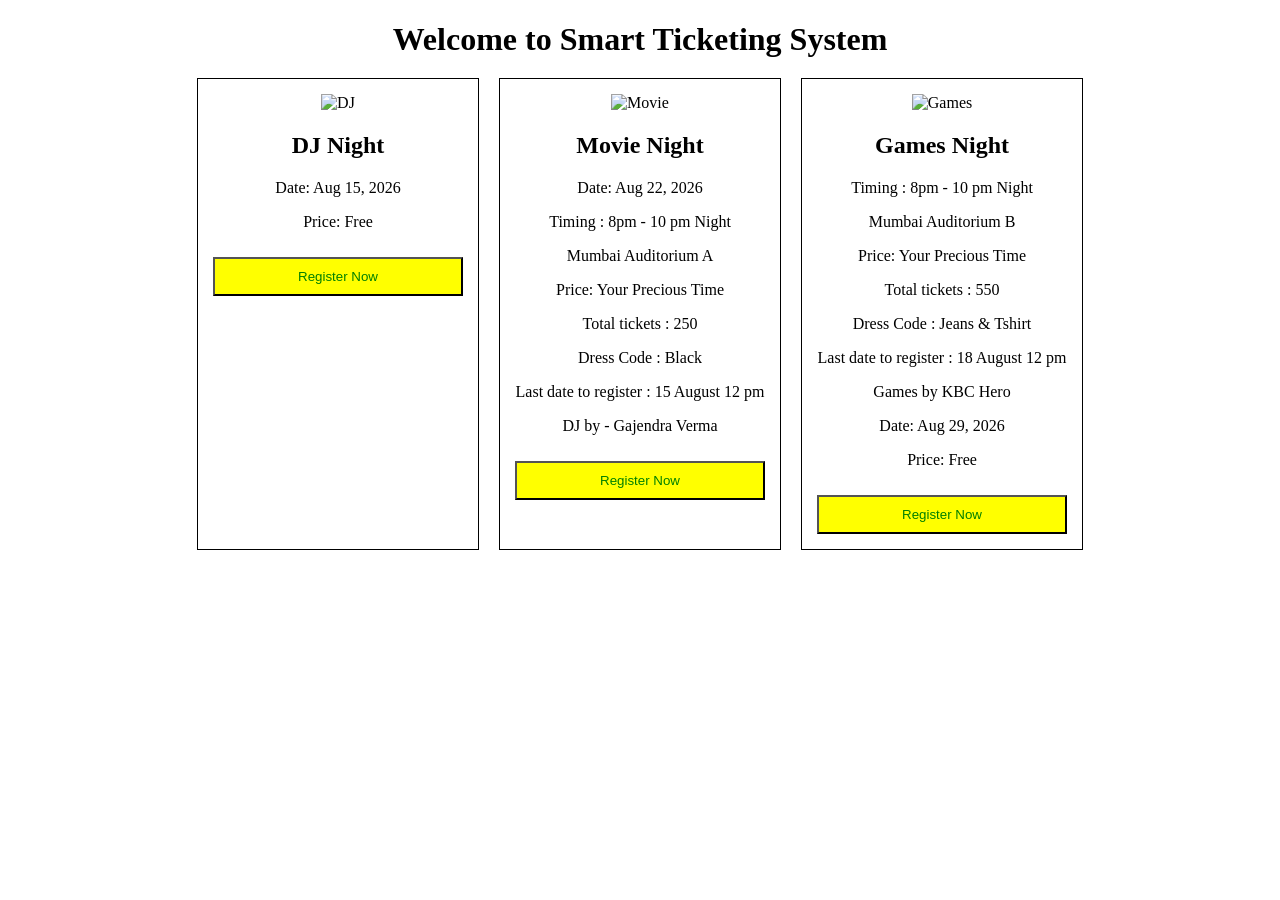
==== index.html @ 0b516df4 "Add files via upload" ====
<!DOCTYPE html>
<html lang="en">
<head>
    <meta charset="UTF-8"
    >
    <title>Smart Tickets</title>
    <link rel="stylesheet" href="style.css">
</head>
<body>

    <h1>Welcome to Smart Ticketing System</h1>

    <div class="events-container">

        <div class="card">
            <img src="https://images.unsplash.com/photo-1470225620780-dba8ba36b745?w=300" alt="DJ">
            <h2>DJ Night</h2>
            <p>Date: Aug 15, 2026</p>
            <p>Price: Free</p>
            <button>Register Now</button>
        </div>

        <div class="card">
            <img src="https://images.unsplash.com/photo-1489599849927-2ee91cede3ba?w=300" alt="Movie">
            <h2>Movie Night</h2>
            <p>Date: Aug 22, 2026</p>
            <p>Timing : 8pm - 10 pm  Night </p>
            <p> Mumbai Auditorium A</p>
            <p>Price: Your Precious Time</p>
            <p>Total tickets : 250 </p>
            <p> Dress Code : Black </p>
            <p>Last date to register : 15 August 12 pm </p>
            <p> DJ by - Gajendra Verma</p>
            <button>Register Now</button>
        </div>

        <div class="card">
            <img src="https://images.unsplash.com/photo-1610890716171-6b1bb98ffd09?w=300" alt="Games">
            <h2>Games Night</h2>
            <p>Timing : 8pm - 10 pm  Night </p>
            <p> Mumbai Auditorium B</p>
            <p>Price: Your Precious Time</p>
            <p>Total tickets : 550 </p>
            <p> Dress Code : Jeans & Tshirt </p>
            <p>Last date to register : 18 August 12 pm </p>
            <p> Games by KBC Hero </p>
            <p>Date: Aug 29, 2026</p>
            <p>Price: Free</p>
            <button>Register Now</button>
        </div>

    </div>

</body>
</html>
---- style.css ----
h1 {
    text-align: center;
    margin-bottom: 20px;
}
.events-container {
    display: flex;         /* Lines items horizontally */
    justify-content: center; /* Centers the whole row on screen */
    gap: 20px;             /* Adds space between the boxes */
    background-color: light rgb(69, 11, 21);

  }

/* 2. Style for each individual card box */
.card {
    border: 1px solid black;
    padding: 15px;
    width: 250px;          /* Fixed size so they all fit on one screen */
    text-align: center;
}

/* 3. Forces all images to look identical in size */
.card img {
    width: 100%;
    height: 150px;
    object-fit: cover;    /* Prevents the image from stretching distortion */
}

/* 4. Simple styling for the registration button */
.card button {
    width: 100%;
    padding: 10px;
    background-color: yellow;
    color: green;
    border:  2 px solid black;
    cursor: pointer;
    margin-top: 10px;
}
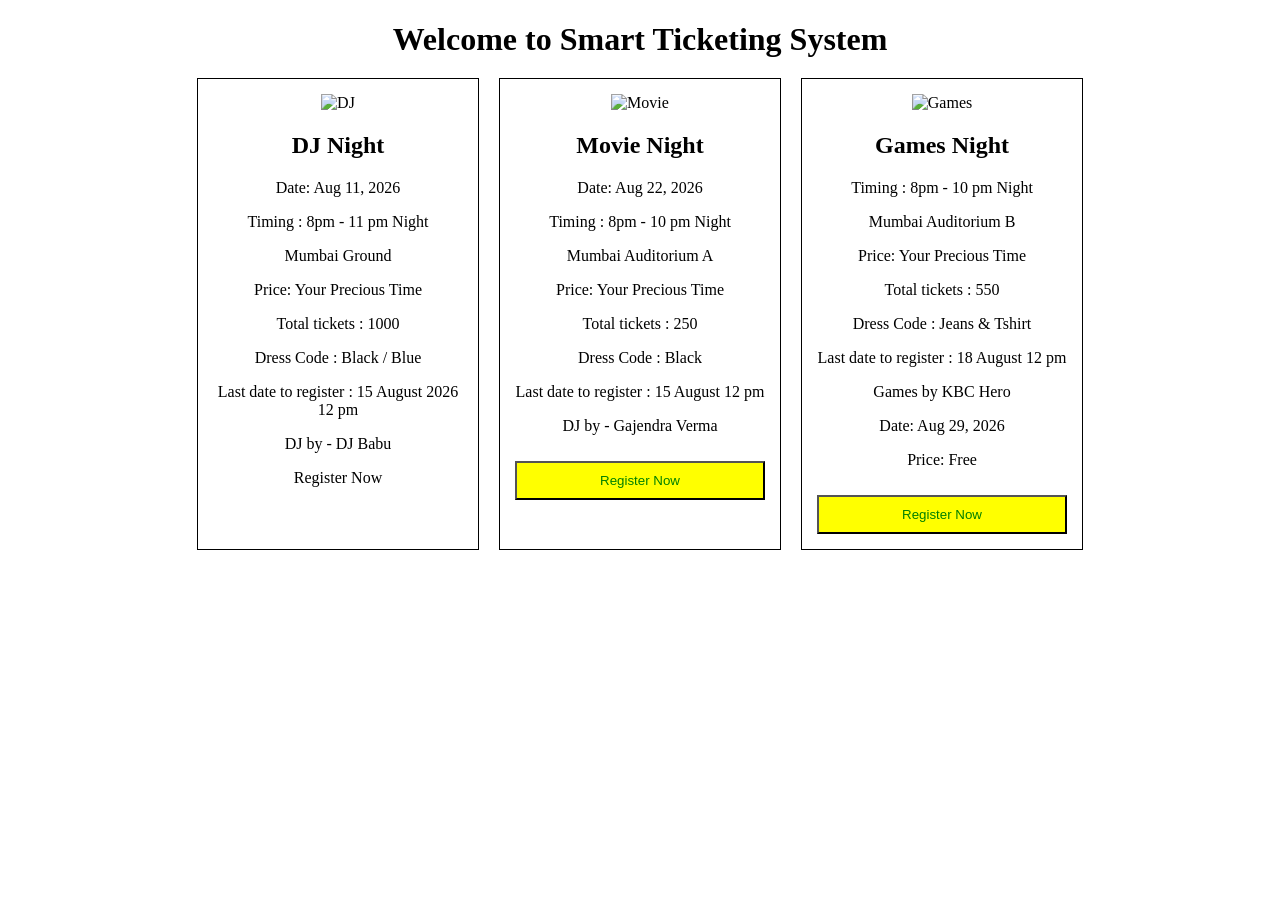
==== commit ca852abb: "Pending index.html" ====
--- a/index.html
+++ b/index.html
@@ -15,8 +15,14 @@
         <div class="card">
             <img src="https://images.unsplash.com/photo-1470225620780-dba8ba36b745?w=300" alt="DJ">
             <h2>DJ Night</h2>
-            <p>Date: Aug 15, 2026</p>
-            <p>Price: Free</p>
+            <p>Date: Aug 11, 2026</p>
+             <p>Timing : 8pm - 11 pm  Night </p>
+            <p> Mumbai Ground</p>
+            <p>Price: Your Precious Time</p>
+            <p>Total tickets : 1000 </p>
+            <p> Dress Code : Black / Blue </p>
+            <p>Last date to register : 15 August  2026 12 pm </p>
+            <p> DJ by - DJ Babu</p
             <button>Register Now</button>
         </div>
 
@@ -52,4 +58,4 @@
     </div>
 
 </body>
-</html>+</html>
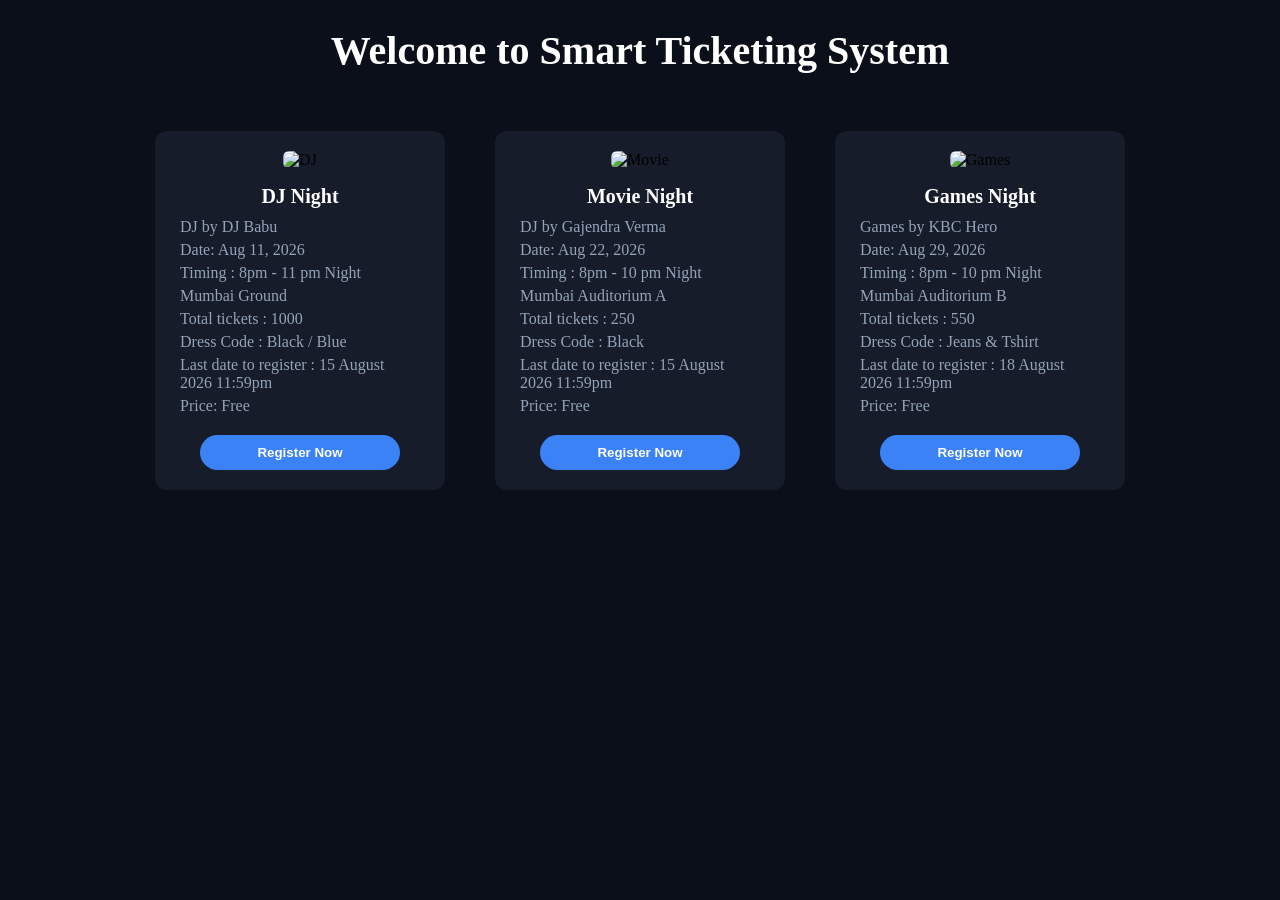
==== commit c16ed89b: "Modify event details and registration information Updated event details to reflect free registration" ====
--- a/index.html
+++ b/index.html
@@ -1,13 +1,12 @@
 <!DOCTYPE html>
 <html lang="en">
 <head>
-    <meta charset="UTF-8"
-    >
+    <meta charset="UTF-8">
+    <meta name="viewport" content="width=device-width, initial-scale=1.0">
     <title>Smart Tickets</title>
     <link rel="stylesheet" href="style.css">
 </head>
 <body>
-
     <h1>Welcome to Smart Ticketing System</h1>
 
     <div class="events-container">
@@ -15,42 +14,41 @@
         <div class="card">
             <img src="https://images.unsplash.com/photo-1470225620780-dba8ba36b745?w=300" alt="DJ">
             <h2>DJ Night</h2>
+            <p> DJ by DJ Babu</p>
             <p>Date: Aug 11, 2026</p>
-             <p>Timing : 8pm - 11 pm  Night </p>
+            <p>Timing : 8pm - 11 pm  Night </p>
             <p> Mumbai Ground</p>
-            <p>Price: Your Precious Time</p>
             <p>Total tickets : 1000 </p>
             <p> Dress Code : Black / Blue </p>
-            <p>Last date to register : 15 August  2026 12 pm </p>
-            <p> DJ by - DJ Babu</p
+            <p>Last date to register : 15 August 2026 11:59pm </p>
+            <p>Price: Free</p>
             <button>Register Now</button>
         </div>
 
         <div class="card">
             <img src="https://images.unsplash.com/photo-1489599849927-2ee91cede3ba?w=300" alt="Movie">
             <h2>Movie Night</h2>
+            <p> DJ by Gajendra Verma</p>
             <p>Date: Aug 22, 2026</p>
             <p>Timing : 8pm - 10 pm  Night </p>
             <p> Mumbai Auditorium A</p>
-            <p>Price: Your Precious Time</p>
             <p>Total tickets : 250 </p>
             <p> Dress Code : Black </p>
-            <p>Last date to register : 15 August 12 pm </p>
-            <p> DJ by - Gajendra Verma</p>
+            <p>Last date to register : 15 August 2026 11:59pm </p>
+            <p>Price: Free</p>
             <button>Register Now</button>
         </div>
 
         <div class="card">
             <img src="https://images.unsplash.com/photo-1610890716171-6b1bb98ffd09?w=300" alt="Games">
             <h2>Games Night</h2>
+            <p> Games by KBC Hero </p>
+            <p>Date: Aug 29, 2026</p>
             <p>Timing : 8pm - 10 pm  Night </p>
             <p> Mumbai Auditorium B</p>
-            <p>Price: Your Precious Time</p>
             <p>Total tickets : 550 </p>
             <p> Dress Code : Jeans & Tshirt </p>
-            <p>Last date to register : 18 August 12 pm </p>
-            <p> Games by KBC Hero </p>
-            <p>Date: Aug 29, 2026</p>
+            <p>Last date to register : 18 August 2026 11:59pm </p>
             <p>Price: Free</p>
             <button>Register Now</button>
         </div>
--- a/style.css
+++ b/style.css
@@ -1,38 +1,63 @@
+body {
+    background-color: #0B0F19; 
+}
 
 h1 {
+    font-family: 'Times New Roman';
+    font-size: 40px;
     text-align: center;
-    margin-bottom: 20px;
-}
-.events-container {
-    display: flex;         /* Lines items horizontally */
-    justify-content: center; /* Centers the whole row on screen */
-    gap: 20px;             /* Adds space between the boxes */
-    background-color: light rgb(69, 11, 21);
-
-  }
-
-/* 2. Style for each individual card box */
-.card {
-    border: 1px solid black;
-    padding: 15px;
-    width: 250px;          /* Fixed size so they all fit on one screen */
-    text-align: center;
+    color: #FFFFFF; 
 }
 
-/* 3. Forces all images to look identical in size */
+.events-container {
+    display: flex;         
+    justify-content: center; 
+    gap: 50px;             
+}
+
+.card {
+    margin-top: 30px;  
+    border: none;
+    padding: 20px; 
+    width: 250px;       
+    background-color: #161C2A; 
+    border-radius: 12px; 
+    text-align: center
+}
+.card:hover {
+    transform: scale(1.03); 
+    transition: 2s;
+    box-shadow: 0 0 30px 10px rgb(10, 10, 68)
+}
+.card h2 {
+    font-family: cursive;
+    font-size: 20px;
+    color: #FFFFFF; 
+    margin-bottom: 10px;
+}
+
+.card p {
+    font-family: cursive;
+    margin: 5px;
+    color: #94A3B8; 
+    text-align: left;
+}
+
 .card img {
     width: 100%;
-    height: 150px;
-    object-fit: cover;    /* Prevents the image from stretching distortion */
+    height: 200px;
+    object-fit: cover;    
+    border-radius: 6px; 
 }
 
-/* 4. Simple styling for the registration button */
 .card button {
-    width: 100%;
+    width: 80%;
     padding: 10px;
-    background-color: yellow;
-    color: green;
-    border:  2 px solid black;
+    background-color: #3B82F6; 
+    color: #FFFFFF;
+    border: none;
+    border-radius: 40px;
     cursor: pointer;
-    margin-top: 10px;
-}+    margin-top: 15px;
+    font-weight: bold; 
+}    
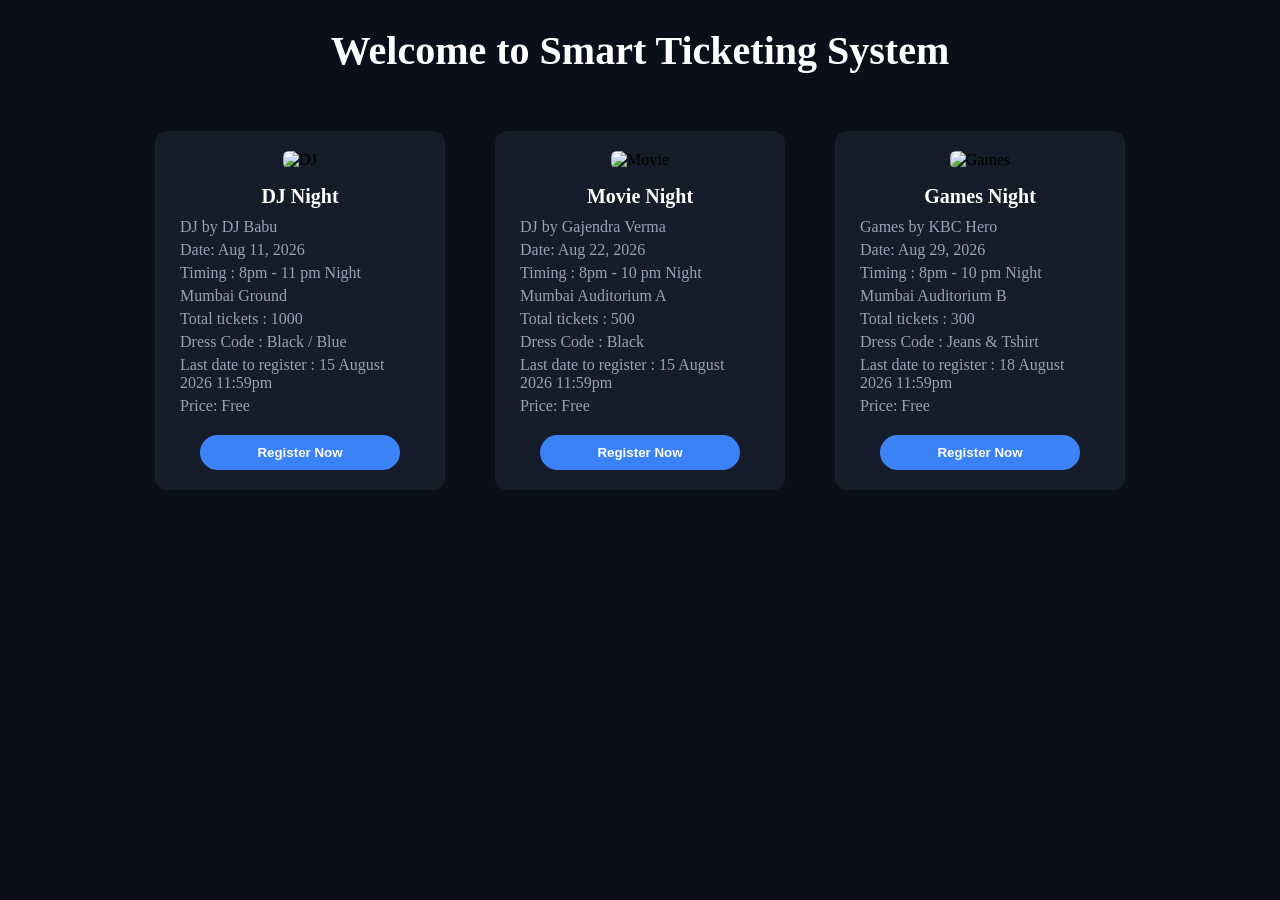
==== commit bf29cee2: "Back to normal" ====
--- a/index.html
+++ b/index.html
@@ -13,7 +13,7 @@
 
         <div class="card">
             <img src="https://images.unsplash.com/photo-1470225620780-dba8ba36b745?w=300" alt="DJ">
-            <h2>DJ Night</h2>
+            <h2 class="eventName">DJ Night</h2>
             <p> DJ by DJ Babu</p>
             <p>Date: Aug 11, 2026</p>
             <p>Timing : 8pm - 11 pm  Night </p>
@@ -22,38 +22,40 @@
             <p> Dress Code : Black / Blue </p>
             <p>Last date to register : 15 August 2026 11:59pm </p>
             <p>Price: Free</p>
-            <button>Register Now</button>
+            <button class="btn" >Register Now</button>
         </div>
 
         <div class="card">
             <img src="https://images.unsplash.com/photo-1489599849927-2ee91cede3ba?w=300" alt="Movie">
-            <h2>Movie Night</h2>
+            <h2 class="eventName">Movie Night</h2>
             <p> DJ by Gajendra Verma</p>
             <p>Date: Aug 22, 2026</p>
             <p>Timing : 8pm - 10 pm  Night </p>
             <p> Mumbai Auditorium A</p>
-            <p>Total tickets : 250 </p>
+            <p>Total tickets : 500 </p>
             <p> Dress Code : Black </p>
             <p>Last date to register : 15 August 2026 11:59pm </p>
             <p>Price: Free</p>
-            <button>Register Now</button>
+            
+            <button class="btn">Register Now</button>
         </div>
 
         <div class="card">
             <img src="https://images.unsplash.com/photo-1610890716171-6b1bb98ffd09?w=300" alt="Games">
-            <h2>Games Night</h2>
+            <h2 class="eventName">Games Night</h2>
             <p> Games by KBC Hero </p>
             <p>Date: Aug 29, 2026</p>
             <p>Timing : 8pm - 10 pm  Night </p>
             <p> Mumbai Auditorium B</p>
-            <p>Total tickets : 550 </p>
+            <p>Total tickets : 300 </p>
             <p> Dress Code : Jeans & Tshirt </p>
             <p>Last date to register : 18 August 2026 11:59pm </p>
             <p>Price: Free</p>
-            <button>Register Now</button>
+            <button class="btn">Register Now</button>
         </div>
-
+    
     </div>
-
+    
+    <script src="script.js"></script>
 </body>
 </html>
